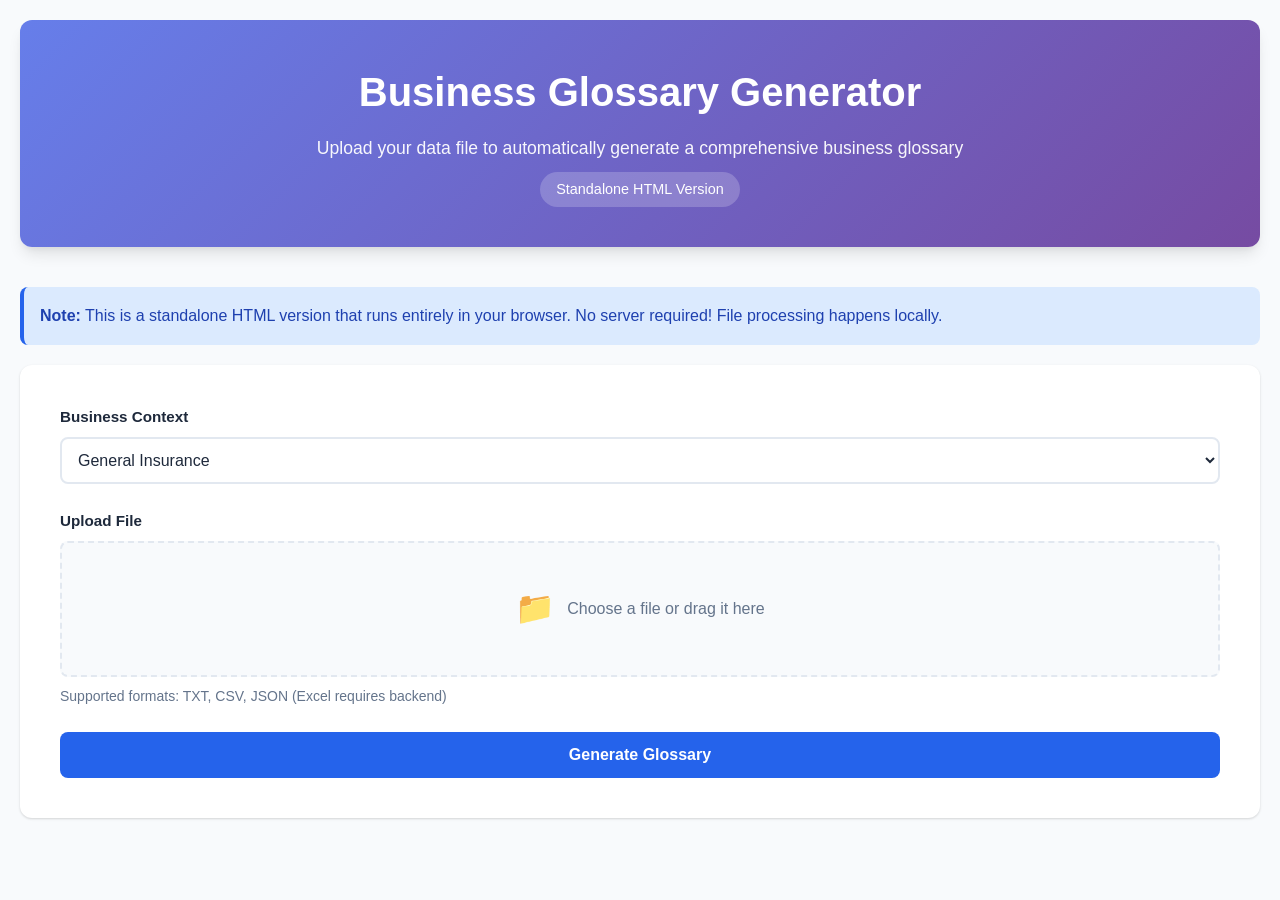
==== business-glossary-generator.html @ 6ede31d7 "Add standalone HTML version of Business Glossary Generator Created a fully self-contained, single-fi" ====
<!DOCTYPE html>
<html lang="en">
<head>
    <meta charset="UTF-8">
    <meta name="viewport" content="width=device-width, initial-scale=1.0">
    <title>Business Glossary Generator</title>
    <style>
        * {
            margin: 0;
            padding: 0;
            box-sizing: border-box;
        }

        :root {
            --primary-color: #2563eb;
            --primary-hover: #1d4ed8;
            --secondary-color: #64748b;
            --success-color: #10b981;
            --error-color: #ef4444;
            --background: #f8fafc;
            --surface: #ffffff;
            --border: #e2e8f0;
            --text-primary: #1e293b;
            --text-secondary: #64748b;
            --shadow: 0 1px 3px 0 rgba(0, 0, 0, 0.1), 0 1px 2px 0 rgba(0, 0, 0, 0.06);
            --shadow-lg: 0 10px 15px -3px rgba(0, 0, 0, 0.1), 0 4px 6px -2px rgba(0, 0, 0, 0.05);
        }

        body {
            font-family: -apple-system, BlinkMacSystemFont, 'Segoe UI', Roboto, 'Helvetica Neue', Arial, sans-serif;
            background: var(--background);
            color: var(--text-primary);
            line-height: 1.6;
            padding: 20px;
        }

        .container {
            max-width: 1400px;
            margin: 0 auto;
        }

        header {
            text-align: center;
            margin-bottom: 40px;
            padding: 40px 20px;
            background: linear-gradient(135deg, #667eea 0%, #764ba2 100%);
            border-radius: 12px;
            color: white;
            box-shadow: var(--shadow-lg);
        }

        header h1 {
            font-size: 2.5rem;
            font-weight: 700;
            margin-bottom: 10px;
        }

        .subtitle {
            font-size: 1.1rem;
            opacity: 0.95;
        }

        .badge {
            display: inline-block;
            background: rgba(255, 255, 255, 0.2);
            padding: 6px 16px;
            border-radius: 20px;
            font-size: 0.9rem;
            margin-top: 10px;
        }

        .upload-section {
            background: var(--surface);
            padding: 40px;
            border-radius: 12px;
            box-shadow: var(--shadow);
            margin-bottom: 30px;
        }

        .form-group {
            margin-bottom: 25px;
        }

        .form-group label {
            display: block;
            font-weight: 600;
            margin-bottom: 8px;
            color: var(--text-primary);
            font-size: 0.95rem;
        }

        select {
            width: 100%;
            padding: 12px;
            border: 2px solid var(--border);
            border-radius: 8px;
            font-size: 1rem;
            background: var(--surface);
            color: var(--text-primary);
            cursor: pointer;
            transition: border-color 0.2s;
        }

        select:focus {
            outline: none;
            border-color: var(--primary-color);
        }

        .file-input-wrapper {
            position: relative;
        }

        input[type="file"] {
            opacity: 0;
            position: absolute;
            width: 100%;
            height: 100%;
            cursor: pointer;
            z-index: 2;
        }

        .file-input-label {
            display: flex;
            align-items: center;
            justify-content: center;
            padding: 40px;
            border: 2px dashed var(--border);
            border-radius: 8px;
            background: var(--background);
            cursor: pointer;
            transition: all 0.3s;
        }

        .file-input-label:hover,
        .file-input-label.highlight {
            border-color: var(--primary-color);
            background: #f0f9ff;
        }

        .file-icon {
            font-size: 2rem;
            margin-right: 12px;
        }

        .file-text {
            font-size: 1rem;
            color: var(--text-secondary);
        }

        .file-info {
            margin-top: 8px;
            font-size: 0.875rem;
            color: var(--text-secondary);
        }

        .btn-primary, .btn-secondary {
            padding: 14px 32px;
            border: none;
            border-radius: 8px;
            font-size: 1rem;
            font-weight: 600;
            cursor: pointer;
            transition: all 0.3s;
            display: inline-flex;
            align-items: center;
            justify-content: center;
            gap: 8px;
        }

        .btn-primary {
            background: var(--primary-color);
            color: white;
            width: 100%;
        }

        .btn-primary:hover:not(:disabled) {
            background: var(--primary-hover);
            transform: translateY(-1px);
            box-shadow: var(--shadow-lg);
        }

        .btn-primary:disabled {
            opacity: 0.6;
            cursor: not-allowed;
        }

        .btn-secondary {
            background: var(--secondary-color);
            color: white;
        }

        .btn-secondary:hover {
            background: #475569;
        }

        .spinner {
            width: 20px;
            height: 20px;
            border: 3px solid rgba(255, 255, 255, 0.3);
            border-radius: 50%;
            border-top-color: white;
            animation: spin 0.8s linear infinite;
        }

        @keyframes spin {
            to { transform: rotate(360deg); }
        }

        .error-message {
            background: #fee2e2;
            border: 1px solid var(--error-color);
            color: #991b1b;
            padding: 16px;
            border-radius: 8px;
            margin-bottom: 20px;
        }

        .success-message {
            background: #d1fae5;
            border: 1px solid var(--success-color);
            color: #065f46;
            padding: 16px;
            border-radius: 8px;
            margin-bottom: 20px;
        }

        .results-section {
            background: var(--surface);
            padding: 30px;
            border-radius: 12px;
            box-shadow: var(--shadow);
        }

        .results-header {
            display: flex;
            justify-content: space-between;
            align-items: center;
            margin-bottom: 25px;
            flex-wrap: wrap;
            gap: 15px;
        }

        .results-header h2 {
            font-size: 1.75rem;
            color: var(--text-primary);
        }

        .table-wrapper {
            overflow-x: auto;
            border-radius: 8px;
            border: 1px solid var(--border);
        }

        table {
            width: 100%;
            border-collapse: collapse;
            background: var(--surface);
        }

        thead {
            background: #f1f5f9;
        }

        th {
            padding: 16px;
            text-align: left;
            font-weight: 600;
            color: var(--text-primary);
            border-bottom: 2px solid var(--border);
            white-space: nowrap;
            font-size: 0.9rem;
        }

        td {
            padding: 16px;
            border-bottom: 1px solid var(--border);
            color: var(--text-secondary);
            font-size: 0.9rem;
        }

        tbody tr:hover {
            background: var(--background);
        }

        tbody tr:last-child td {
            border-bottom: none;
        }

        .info-box {
            background: #dbeafe;
            border-left: 4px solid var(--primary-color);
            padding: 16px;
            border-radius: 8px;
            margin-bottom: 20px;
        }

        .info-box p {
            margin: 0;
            color: #1e40af;
        }

        @media (max-width: 768px) {
            header h1 {
                font-size: 1.75rem;
            }

            .upload-section {
                padding: 20px;
            }

            .results-section {
                padding: 20px;
            }

            .results-header {
                flex-direction: column;
                align-items: flex-start;
            }

            .btn-secondary {
                width: 100%;
            }
        }
    </style>
</head>
<body>
    <div class="container">
        <header>
            <h1>Business Glossary Generator</h1>
            <p class="subtitle">Upload your data file to automatically generate a comprehensive business glossary</p>
            <span class="badge">Standalone HTML Version</span>
        </header>

        <div class="info-box">
            <p><strong>Note:</strong> This is a standalone HTML version that runs entirely in your browser. No server required! File processing happens locally.</p>
        </div>

        <div class="upload-section">
            <form id="uploadForm">
                <div class="form-group">
                    <label for="business_context">Business Context</label>
                    <select id="business_context" name="business_context" required>
                        <option value="General Insurance">General Insurance</option>
                        <option value="Life Insurance">Life Insurance</option>
                        <option value="Information Technology">Information Technology</option>
                    </select>
                </div>

                <div class="form-group">
                    <label for="file">Upload File</label>
                    <div class="file-input-wrapper">
                        <input type="file" id="file" name="file" accept=".txt,.csv,.json" required>
                        <div class="file-input-label">
                            <span class="file-icon">📁</span>
                            <span class="file-text">Choose a file or drag it here</span>
                        </div>
                    </div>
                    <p class="file-info">Supported formats: TXT, CSV, JSON (Excel requires backend)</p>
                </div>

                <button type="submit" class="btn-primary" id="submitBtn">
                    <span class="btn-text">Generate Glossary</span>
                    <span class="spinner" style="display: none;"></span>
                </button>
            </form>
        </div>

        <div id="errorMessage" class="error-message" style="display: none;"></div>
        <div id="successMessage" class="success-message" style="display: none;"></div>

        <div id="resultsSection" class="results-section" style="display: none;">
            <div class="results-header">
                <h2>Business Glossary Results</h2>
                <button id="exportBtn" class="btn-secondary">Export to CSV</button>
            </div>
            <div class="table-wrapper">
                <table id="glossaryTable">
                    <thead>
                        <tr>
                            <th>Title</th>
                            <th>Description</th>
                            <th>Examples</th>
                            <th>Business Logic</th>
                            <th>Data Type</th>
                            <th>Technical Aliases</th>
                            <th>Synonyms</th>
                            <th>Logical Formula</th>
                        </tr>
                    </thead>
                    <tbody id="glossaryBody">
                    </tbody>
                </table>
            </div>
        </div>
    </div>

    <script>
        // Glossary data templates
        const glossaryTemplates = {
            "General Insurance": [
                {
                    "title": "Premium",
                    "description": "The amount paid by the policyholder to the insurance company for coverage",
                    "examples": "Monthly premium: $150, Annual premium: $1,800",
                    "business_logic": "Calculated based on risk factors, coverage amount, and policy term",
                    "data_type": "Currency/Decimal",
                    "technical_aliases": "premium_amount, policy_premium, prem_amt",
                    "synonyms": "Insurance Premium, Policy Payment",
                    "logical_formula": ""
                },
                {
                    "title": "Claim Amount",
                    "description": "The monetary value requested or paid for an insurance claim",
                    "examples": "Claim for vehicle damage: $5,000, Medical claim: $2,500",
                    "business_logic": "Must not exceed policy coverage limits; subject to deductibles",
                    "data_type": "Currency/Decimal",
                    "technical_aliases": "claim_amt, paid_amount, settlement_amount",
                    "synonyms": "Settlement Amount, Claim Payment, Payout",
                    "logical_formula": ""
                },
                {
                    "title": "Loss Ratio",
                    "description": "The ratio of claims paid to premiums earned",
                    "examples": "Loss Ratio of 0.75 means 75% of premiums are paid out as claims",
                    "business_logic": "Used to measure profitability and pricing adequacy of insurance products",
                    "data_type": "Decimal/Percentage",
                    "technical_aliases": "loss_ratio, claims_ratio",
                    "synonyms": "Claims Ratio, Incurred Loss Ratio",
                    "logical_formula": "(Total Claims Paid / Total Premiums Earned) * 100"
                },
                {
                    "title": "Deductible",
                    "description": "The amount the policyholder must pay before insurance coverage begins",
                    "examples": "$500 deductible, $1,000 deductible",
                    "business_logic": "Higher deductibles typically result in lower premiums",
                    "data_type": "Currency/Decimal",
                    "technical_aliases": "deductible_amount, ded_amt",
                    "synonyms": "Out-of-Pocket Amount, Excess",
                    "logical_formula": ""
                }
            ],
            "Life Insurance": [
                {
                    "title": "Sum Assured",
                    "description": "The guaranteed amount payable to beneficiaries upon death or maturity",
                    "examples": "Life cover: $500,000, Term insurance sum assured: $1,000,000",
                    "business_logic": "Determined at policy inception based on income, needs, and underwriting",
                    "data_type": "Currency/Decimal",
                    "technical_aliases": "coverage_amount, death_benefit, face_amount",
                    "synonyms": "Death Benefit, Coverage Amount, Face Value",
                    "logical_formula": ""
                },
                {
                    "title": "Surrender Value",
                    "description": "The amount payable to the policyholder if the policy is terminated before maturity",
                    "examples": "After 5 years, surrender value: $12,000",
                    "business_logic": "Calculated based on premiums paid, policy duration, and surrender charges",
                    "data_type": "Currency/Decimal",
                    "technical_aliases": "cash_surrender_value, csv, surrender_amt",
                    "synonyms": "Cash Value, Termination Value",
                    "logical_formula": "Total Premiums Paid - Surrender Charges - Policy Fees"
                },
                {
                    "title": "Mortality Rate",
                    "description": "The probability of death within a specified age group",
                    "examples": "Mortality rate for age 40-45: 0.002 (0.2%)",
                    "business_logic": "Used for premium calculation and reserves estimation",
                    "data_type": "Decimal/Percentage",
                    "technical_aliases": "death_rate, mortality_prob",
                    "synonyms": "Death Rate, Mortality Probability",
                    "logical_formula": "Number of Deaths / Total Population in Age Group"
                },
                {
                    "title": "Policy Term",
                    "description": "The duration for which the insurance coverage is valid",
                    "examples": "20-year term, 30-year term, Whole life (lifetime)",
                    "business_logic": "Defines the period of coverage and premium payment duration",
                    "data_type": "Integer/Years",
                    "technical_aliases": "coverage_period, term_years",
                    "synonyms": "Coverage Period, Policy Duration",
                    "logical_formula": ""
                }
            ],
            "Information Technology": [
                {
                    "title": "User ID",
                    "description": "Unique identifier assigned to each system user",
                    "examples": "U123456, user@example.com, EMP001",
                    "business_logic": "Must be unique across the system; used for authentication and audit trails",
                    "data_type": "String/VARCHAR",
                    "technical_aliases": "user_id, uid, username, login_id",
                    "synonyms": "Username, Login ID, Account ID",
                    "logical_formula": ""
                },
                {
                    "title": "Session Duration",
                    "description": "The length of time a user remains actively logged into the system",
                    "examples": "Average session: 45 minutes, Timeout: 30 minutes",
                    "business_logic": "Tracked for security and usage analytics; sessions expire after inactivity",
                    "data_type": "Integer/Time",
                    "technical_aliases": "session_time, login_duration, active_time",
                    "synonyms": "Login Duration, Active Time, Session Length",
                    "logical_formula": ""
                },
                {
                    "title": "System Uptime",
                    "description": "Percentage of time the system is operational and accessible",
                    "examples": "99.9% uptime, 99.99% availability",
                    "business_logic": "Calculated excluding planned maintenance; key SLA metric",
                    "data_type": "Percentage/Decimal",
                    "technical_aliases": "availability, uptime_pct, system_availability",
                    "synonyms": "Availability, Service Uptime, System Availability",
                    "logical_formula": "(Total Time - Downtime) / Total Time * 100"
                },
                {
                    "title": "Response Time",
                    "description": "Time taken for the system to respond to a user request",
                    "examples": "Average response time: 250ms, Peak: 500ms",
                    "business_logic": "Key performance indicator; should be minimized for better user experience",
                    "data_type": "Integer/Milliseconds",
                    "technical_aliases": "latency, response_time_ms, rt",
                    "synonyms": "Latency, Request Time, API Response Time",
                    "logical_formula": "Request End Time - Request Start Time"
                }
            ]
        };

        let currentGlossaryData = [];

        // DOM elements
        const uploadForm = document.getElementById('uploadForm');
        const fileInput = document.getElementById('file');
        const fileLabel = document.querySelector('.file-text');
        const submitBtn = document.getElementById('submitBtn');
        const btnText = document.querySelector('.btn-text');
        const spinner = document.querySelector('.spinner');
        const errorMessage = document.getElementById('errorMessage');
        const successMessage = document.getElementById('successMessage');
        const resultsSection = document.getElementById('resultsSection');
        const glossaryBody = document.getElementById('glossaryBody');
        const exportBtn = document.getElementById('exportBtn');
        const businessContext = document.getElementById('business_context');

        // Update file label when file is selected
        fileInput.addEventListener('change', function(e) {
            if (e.target.files.length > 0) {
                fileLabel.textContent = e.target.files[0].name;
            } else {
                fileLabel.textContent = 'Choose a file or drag it here';
            }
        });

        // Parse CSV content
        function parseCSV(content) {
            const lines = content.split('\n').filter(line => line.trim());
            if (lines.length === 0) return [];

            const headers = lines[0].split(',').map(h => h.trim());
            const data = [];

            for (let i = 1; i < lines.length; i++) {
                const values = lines[i].split(',').map(v => v.trim());
                const row = {};
                headers.forEach((header, index) => {
                    row[header] = values[index] || '';
                });
                data.push(row);
            }

            return { headers, data };
        }

        // Parse JSON content
        function parseJSON(content) {
            try {
                return JSON.parse(content);
            } catch (e) {
                throw new Error('Invalid JSON format');
            }
        }

        // Generate glossary from file content
        function generateGlossaryFromContent(content, fileType, context) {
            let parsedData;
            let terms = [];

            try {
                if (fileType === 'csv') {
                    parsedData = parseCSV(content);
                    // Extract field names and create glossary entries
                    if (parsedData.headers && parsedData.headers.length > 0) {
                        parsedData.headers.forEach((header, index) => {
                            const sampleValues = parsedData.data.slice(0, 3).map(row => row[header]).filter(v => v).join(', ');
                            terms.push({
                                title: formatFieldName(header),
                                description: generateDescription(header, context),
                                examples: sampleValues || 'N/A',
                                business_logic: generateBusinessLogic(header, context),
                                data_type: inferDataType(header, parsedData.data),
                                technical_aliases: generateAliases(header),
                                synonyms: generateSynonyms(header),
                                logical_formula: isMetric(header) ? generateFormula(header) : ''
                            });
                        });
                    }
                } else if (fileType === 'json') {
                    parsedData = parseJSON(content);
                    terms = extractTermsFromJSON(parsedData, context);
                } else if (fileType === 'txt') {
                    terms = extractTermsFromText(content, context);
                }

                // If we couldn't extract enough terms, use template
                if (terms.length < 2) {
                    return glossaryTemplates[context] || glossaryTemplates["Information Technology"];
                }

                return terms;
            } catch (e) {
                console.error('Error generating glossary:', e);
                return glossaryTemplates[context] || glossaryTemplates["Information Technology"];
            }
        }

        // Helper functions
        function formatFieldName(name) {
            return name.replace(/_/g, ' ').replace(/\b\w/g, l => l.toUpperCase());
        }

        function generateDescription(fieldName, context) {
            const descriptions = {
                'id': 'Unique identifier for the record',
                'name': 'Name or title of the entity',
                'date': 'Date timestamp for the record',
                'amount': 'Monetary value or quantity',
                'status': 'Current state or condition',
                'type': 'Category or classification'
            };

            const lowerField = fieldName.toLowerCase();
            for (let key in descriptions) {
                if (lowerField.includes(key)) {
                    return descriptions[key];
                }
            }

            return `Business term representing ${fieldName.toLowerCase()} in the ${context} domain`;
        }

        function generateBusinessLogic(fieldName, context) {
            if (fieldName.toLowerCase().includes('id')) {
                return 'Must be unique and immutable once assigned';
            }
            if (fieldName.toLowerCase().includes('amount') || fieldName.toLowerCase().includes('value')) {
                return 'Must be non-negative; subject to business validation rules';
            }
            if (fieldName.toLowerCase().includes('date')) {
                return 'Must be a valid date; used for temporal analysis';
            }
            return `Governed by ${context} business rules and data quality standards`;
        }

        function inferDataType(fieldName, data) {
            const lowerField = fieldName.toLowerCase();
            if (lowerField.includes('id')) return 'String/VARCHAR';
            if (lowerField.includes('date')) return 'Date/Timestamp';
            if (lowerField.includes('amount') || lowerField.includes('price') || lowerField.includes('value')) return 'Decimal/Currency';
            if (lowerField.includes('count') || lowerField.includes('number')) return 'Integer';
            if (lowerField.includes('status') || lowerField.includes('type')) return 'String/Enum';

            // Try to infer from sample data
            if (data && data.length > 0) {
                const sample = data[0][fieldName];
                if (sample && !isNaN(sample)) {
                    return sample.includes('.') ? 'Decimal' : 'Integer';
                }
            }

            return 'String/VARCHAR';
        }

        function generateAliases(fieldName) {
            const snake = fieldName.toLowerCase().replace(/\s+/g, '_');
            const camel = fieldName.replace(/\s+(.)/g, (_, c) => c.toUpperCase()).replace(/\s/g, '');
            const abbrev = fieldName.split(/\s+/).map(w => w[0]).join('').toLowerCase();
            return `${snake}, ${camel}, ${abbrev}`;
        }

        function generateSynonyms(fieldName) {
            const synonymMap = {
                'id': 'Identifier, Key, Reference',
                'name': 'Title, Label, Designation',
                'amount': 'Value, Sum, Total',
                'date': 'Timestamp, Time, DateTime',
                'status': 'State, Condition, Flag'
            };

            const lowerField = fieldName.toLowerCase();
            for (let key in synonymMap) {
                if (lowerField.includes(key)) {
                    return synonymMap[key];
                }
            }

            return 'N/A';
        }

        function isMetric(fieldName) {
            const metricKeywords = ['ratio', 'rate', 'percentage', 'total', 'count', 'average', 'sum', 'score'];
            const lowerField = fieldName.toLowerCase();
            return metricKeywords.some(keyword => lowerField.includes(keyword));
        }

        function generateFormula(fieldName) {
            const lowerField = fieldName.toLowerCase();
            if (lowerField.includes('ratio')) {
                return 'Numerator / Denominator * 100';
            }
            if (lowerField.includes('total') || lowerField.includes('sum')) {
                return 'SUM(Individual Values)';
            }
            if (lowerField.includes('average')) {
                return 'SUM(Values) / COUNT(Values)';
            }
            if (lowerField.includes('percentage')) {
                return '(Part / Whole) * 100';
            }
            return '';
        }

        function extractTermsFromJSON(data, context) {
            const terms = [];

            function processObject(obj, prefix = '') {
                for (let key in obj) {
                    const value = obj[key];
                    const fullKey = prefix ? `${prefix}.${key}` : key;

                    if (typeof value === 'object' && !Array.isArray(value) && value !== null) {
                        if (value.description || value.type) {
                            // This looks like a schema definition
                            terms.push({
                                title: formatFieldName(key),
                                description: value.description || generateDescription(key, context),
                                examples: value.example || value.examples || 'N/A',
                                business_logic: generateBusinessLogic(key, context),
                                data_type: value.type || inferDataType(key, []),
                                technical_aliases: generateAliases(key),
                                synonyms: generateSynonyms(key),
                                logical_formula: value.formula || value.calculation || ''
                            });
                        } else {
                            processObject(value, fullKey);
                        }
                    }
                }
            }

            processObject(data);
            return terms;
        }

        function extractTermsFromText(content, context) {
            const terms = [];
            const lines = content.split('\n').filter(line => line.trim());

            // Look for patterns like "Term: description" or "Term - description"
            const termPattern = /^([A-Z][A-Za-z\s]+)[:|-]\s*(.+)$/;

            for (let line of lines) {
                const match = line.match(termPattern);
                if (match) {
                    const title = match[1].trim();
                    const description = match[2].trim();

                    terms.push({
                        title: title,
                        description: description,
                        examples: 'See documentation',
                        business_logic: generateBusinessLogic(title, context),
                        data_type: inferDataType(title, []),
                        technical_aliases: generateAliases(title),
                        synonyms: generateSynonyms(title),
                        logical_formula: isMetric(title) ? generateFormula(title) : ''
                    });
                }
            }

            return terms;
        }

        // Handle form submission
        uploadForm.addEventListener('submit', async function(e) {
            e.preventDefault();

            const file = fileInput.files[0];
            if (!file) {
                showError('Please select a file');
                return;
            }

            // Reset UI
            errorMessage.style.display = 'none';
            successMessage.style.display = 'none';
            resultsSection.style.display = 'none';

            // Show loading state
            submitBtn.disabled = true;
            btnText.textContent = 'Processing...';
            spinner.style.display = 'inline-block';

            try {
                const fileType = file.name.split('.').pop().toLowerCase();
                const fileContent = await readFileContent(file);
                const context = businessContext.value;

                // Generate glossary
                currentGlossaryData = generateGlossaryFromContent(fileContent, fileType, context);

                // Display results
                displayGlossary(currentGlossaryData);
                resultsSection.style.display = 'block';
                showSuccess(`Successfully generated ${currentGlossaryData.length} glossary entries!`);

                // Scroll to results
                resultsSection.scrollIntoView({ behavior: 'smooth' });
            } catch (error) {
                showError('Error processing file: ' + error.message);
                console.error('Error:', error);
            } finally {
                // Reset button state
                submitBtn.disabled = false;
                btnText.textContent = 'Generate Glossary';
                spinner.style.display = 'none';
            }
        });

        // Read file content
        function readFileContent(file) {
            return new Promise((resolve, reject) => {
                const reader = new FileReader();
                reader.onload = (e) => resolve(e.target.result);
                reader.onerror = (e) => reject(new Error('Failed to read file'));
                reader.readAsText(file);
            });
        }

        // Display glossary in table
        function displayGlossary(glossary) {
            glossaryBody.innerHTML = '';

            glossary.forEach(item => {
                const row = document.createElement('tr');
                row.innerHTML = `
                    <td><strong>${escapeHtml(item.title)}</strong></td>
                    <td>${escapeHtml(item.description)}</td>
                    <td>${escapeHtml(item.examples)}</td>
                    <td>${escapeHtml(item.business_logic)}</td>
                    <td>${escapeHtml(item.data_type)}</td>
                    <td>${escapeHtml(item.technical_aliases)}</td>
                    <td>${escapeHtml(item.synonyms)}</td>
                    <td>${escapeHtml(item.logical_formula || '-')}</td>
                `;
                glossaryBody.appendChild(row);
            });
        }

        // Show error message
        function showError(message) {
            errorMessage.textContent = message;
            errorMessage.style.display = 'block';
            errorMessage.scrollIntoView({ behavior: 'smooth' });
        }

        // Show success message
        function showSuccess(message) {
            successMessage.textContent = message;
            successMessage.style.display = 'block';
        }

        // Escape HTML to prevent XSS
        function escapeHtml(text) {
            const div = document.createElement('div');
            div.textContent = text;
            return div.innerHTML;
        }

        // Export to CSV
        exportBtn.addEventListener('click', function() {
            if (currentGlossaryData.length === 0) {
                return;
            }

            const headers = ['Title', 'Description', 'Examples', 'Business Logic', 'Data Type', 'Technical Aliases', 'Synonyms', 'Logical Formula'];

            let csv = headers.join(',') + '\n';

            currentGlossaryData.forEach(item => {
                const row = [
                    item.title,
                    item.description,
                    item.examples,
                    item.business_logic,
                    item.data_type,
                    item.technical_aliases,
                    item.synonyms,
                    item.logical_formula || ''
                ].map(field => {
                    const escaped = String(field).replace(/"/g, '""');
                    return `"${escaped}"`;
                });

                csv += row.join(',') + '\n';
            });

            // Create download link
            const blob = new Blob([csv], { type: 'text/csv' });
            const url = window.URL.createObjectURL(blob);
            const a = document.createElement('a');
            a.href = url;
            a.download = 'business_glossary.csv';
            document.body.appendChild(a);
            a.click();
            window.URL.revokeObjectURL(url);
            document.body.removeChild(a);
        });

        // Drag and drop support
        const fileInputWrapper = document.querySelector('.file-input-wrapper');
        const fileInputLabel = document.querySelector('.file-input-label');

        ['dragenter', 'dragover', 'dragleave', 'drop'].forEach(eventName => {
            fileInputWrapper.addEventListener(eventName, preventDefaults, false);
        });

        function preventDefaults(e) {
            e.preventDefault();
            e.stopPropagation();
        }

        ['dragenter', 'dragover'].forEach(eventName => {
            fileInputWrapper.addEventListener(eventName, () => {
                fileInputLabel.classList.add('highlight');
            }, false);
        });

        ['dragleave', 'drop'].forEach(eventName => {
            fileInputWrapper.addEventListener(eventName, () => {
                fileInputLabel.classList.remove('highlight');
            }, false);
        });
    </script>
</body>
</html>
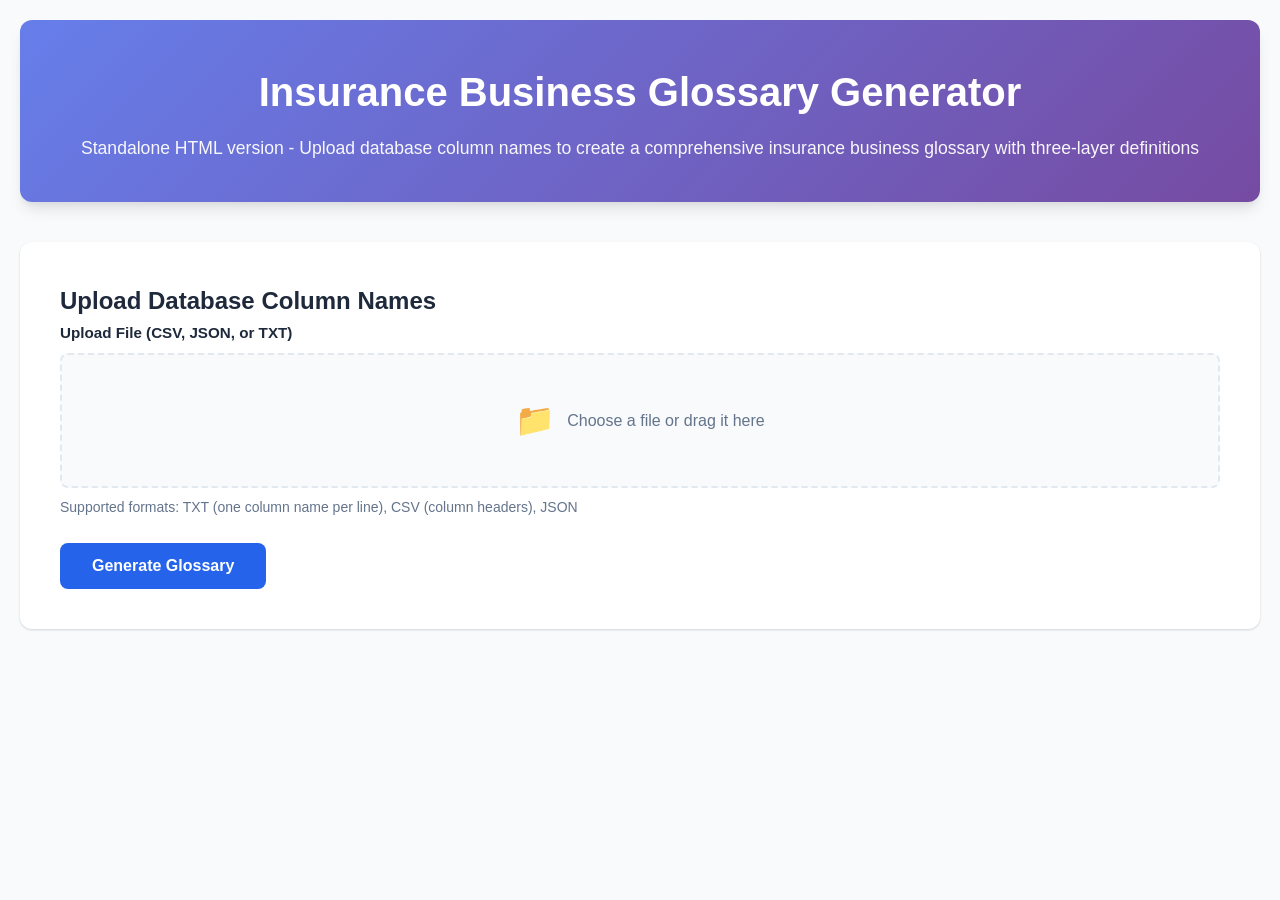
==== commit feed55d7: "Add standalone HTML version with three-layer definition structure - Created self-contained HTML file" ====
--- a/business-glossary-generator.html
+++ b/business-glossary-generator.html
@@ -3,7 +3,7 @@
 <head>
     <meta charset="UTF-8">
     <meta name="viewport" content="width=device-width, initial-scale=1.0">
-    <title>Business Glossary Generator</title>
+    <title>Insurance Business Glossary Generator - Standalone</title>
     <style>
         * {
             margin: 0;
@@ -24,6 +24,9 @@
             --text-secondary: #64748b;
             --shadow: 0 1px 3px 0 rgba(0, 0, 0, 0.1), 0 1px 2px 0 rgba(0, 0, 0, 0.06);
             --shadow-lg: 0 10px 15px -3px rgba(0, 0, 0, 0.1), 0 4px 6px -2px rgba(0, 0, 0, 0.05);
+            --layer1-color: #dbeafe;
+            --layer2-color: #e0e7ff;
+            --layer3-color: #f3e8ff;
         }
 
         body {
@@ -60,21 +63,18 @@
             opacity: 0.95;
         }
 
-        .badge {
-            display: inline-block;
-            background: rgba(255, 255, 255, 0.2);
-            padding: 6px 16px;
-            border-radius: 20px;
-            font-size: 0.9rem;
-            margin-top: 10px;
-        }
-
-        .upload-section {
+        .upload-section, .section {
             background: var(--surface);
             padding: 40px;
             border-radius: 12px;
             box-shadow: var(--shadow);
             margin-bottom: 30px;
+        }
+
+        .section h2 {
+            font-size: 1.75rem;
+            color: var(--text-primary);
+            margin-bottom: 25px;
         }
 
         .form-group {
@@ -89,23 +89,6 @@
             font-size: 0.95rem;
         }
 
-        select {
-            width: 100%;
-            padding: 12px;
-            border: 2px solid var(--border);
-            border-radius: 8px;
-            font-size: 1rem;
-            background: var(--surface);
-            color: var(--text-primary);
-            cursor: pointer;
-            transition: border-color 0.2s;
-        }
-
-        select:focus {
-            outline: none;
-            border-color: var(--primary-color);
-        }
-
         .file-input-wrapper {
             position: relative;
         }
@@ -116,7 +99,6 @@
             width: 100%;
             height: 100%;
             cursor: pointer;
-            z-index: 2;
         }
 
         .file-input-label {
@@ -131,8 +113,7 @@
             transition: all 0.3s;
         }
 
-        .file-input-label:hover,
-        .file-input-label.highlight {
+        .file-input-label:hover {
             border-color: var(--primary-color);
             background: #f0f9ff;
         }
@@ -151,6 +132,13 @@
             margin-top: 8px;
             font-size: 0.875rem;
             color: var(--text-secondary);
+        }
+
+        .action-buttons {
+            display: flex;
+            gap: 15px;
+            margin-bottom: 25px;
+            flex-wrap: wrap;
         }
 
         .btn-primary, .btn-secondary {
@@ -170,7 +158,7 @@
         .btn-primary {
             background: var(--primary-color);
             color: white;
-            width: 100%;
+            flex: 1;
         }
 
         .btn-primary:hover:not(:disabled) {
@@ -215,15 +203,6 @@
             margin-bottom: 20px;
         }
 
-        .success-message {
-            background: #d1fae5;
-            border: 1px solid var(--success-color);
-            color: #065f46;
-            padding: 16px;
-            border-radius: 8px;
-            margin-bottom: 20px;
-        }
-
         .results-section {
             background: var(--surface);
             padding: 30px;
@@ -245,66 +224,212 @@
             color: var(--text-primary);
         }
 
-        .table-wrapper {
-            overflow-x: auto;
-            border-radius: 8px;
+        .result-stats {
+            font-size: 1.1rem;
+            color: var(--text-secondary);
+        }
+
+        /* Glossary Cards with Three-Layer Structure */
+        .glossary-results {
+            display: grid;
+            gap: 25px;
+        }
+
+        .glossary-card {
+            background: var(--surface);
             border: 1px solid var(--border);
-        }
-
-        table {
-            width: 100%;
-            border-collapse: collapse;
-            background: var(--surface);
-        }
-
-        thead {
+            border-radius: 12px;
+            overflow: hidden;
+            box-shadow: var(--shadow);
+            transition: box-shadow 0.3s, transform 0.3s;
+        }
+
+        .glossary-card:hover {
+            box-shadow: var(--shadow-lg);
+            transform: translateY(-2px);
+        }
+
+        .card-header {
+            display: flex;
+            justify-content: space-between;
+            align-items: center;
+            padding: 20px 25px;
+            background: linear-gradient(135deg, #667eea 0%, #764ba2 100%);
+            color: white;
+        }
+
+        .card-header h3 {
+            font-size: 1.5rem;
+            font-weight: 700;
+            margin: 0;
+        }
+
+        .domain-badge {
+            background: rgba(255, 255, 255, 0.2);
+            padding: 6px 14px;
+            border-radius: 20px;
+            font-size: 0.875rem;
+            font-weight: 600;
+            backdrop-filter: blur(10px);
+        }
+
+        /* Layer Sections */
+        .layer-section {
+            padding: 20px 25px;
+            border-left: 4px solid transparent;
+        }
+
+        .layer-section.layer-1 {
+            background: var(--layer1-color);
+            border-left-color: #3b82f6;
+        }
+
+        .layer-section.layer-2 {
+            background: var(--layer2-color);
+            border-left-color: #6366f1;
+        }
+
+        .layer-section.layer-3 {
+            background: var(--layer3-color);
+            border-left-color: #a855f7;
+        }
+
+        .layer-label {
+            font-size: 0.875rem;
+            font-weight: 700;
+            color: var(--text-secondary);
+            text-transform: uppercase;
+            letter-spacing: 0.5px;
+            margin-bottom: 10px;
+            display: flex;
+            justify-content: space-between;
+            align-items: center;
+        }
+
+        .layer-label.collapsible {
+            cursor: pointer;
+            user-select: none;
+        }
+
+        .layer-label.collapsible:hover {
+            color: var(--primary-color);
+        }
+
+        .toggle-icon {
+            font-size: 0.75rem;
+            transition: transform 0.3s;
+        }
+
+        .layer-content {
+            font-size: 1rem;
+            line-height: 1.7;
+            color: var(--text-primary);
+        }
+
+        .layer-content p {
+            margin: 0;
+        }
+
+        .collapsible-content {
+            max-height: 0;
+            overflow: hidden;
+            transition: max-height 0.3s ease-out;
+        }
+
+        .collapsible-content.expanded {
+            max-height: 500px;
+            padding-top: 10px;
+        }
+
+        /* Additional Info Section */
+        .additional-info {
+            padding: 20px 25px;
+            background: var(--background);
+            border-top: 1px solid var(--border);
+        }
+
+        .info-item {
+            margin-bottom: 12px;
+            font-size: 0.9rem;
+        }
+
+        .info-item:last-child {
+            margin-bottom: 0;
+        }
+
+        .info-item strong {
+            color: var(--text-primary);
+            margin-right: 8px;
+        }
+
+        .tag {
+            display: inline-block;
+            background: var(--primary-color);
+            color: white;
+            padding: 4px 12px;
+            border-radius: 12px;
+            font-size: 0.8rem;
+            margin-right: 6px;
+            margin-bottom: 4px;
+        }
+
+        code {
             background: #f1f5f9;
-        }
-
-        th {
-            padding: 16px;
-            text-align: left;
-            font-weight: 600;
+            padding: 2px 8px;
+            border-radius: 4px;
+            font-family: 'Courier New', monospace;
+            font-size: 0.875rem;
+            color: #e11d48;
+            border: 1px solid var(--border);
+        }
+
+        /* Quality Checklist */
+        .quality-checklist {
+            margin-top: 40px;
+            padding: 25px;
+            background: #f0fdf4;
+            border: 1px solid #86efac;
+            border-radius: 12px;
+        }
+
+        .quality-checklist h3 {
+            font-size: 1.25rem;
+            color: #15803d;
+            margin-bottom: 15px;
+        }
+
+        .quality-checklist p {
+            color: var(--text-secondary);
+            margin-bottom: 15px;
+        }
+
+        .quality-checklist ul {
+            list-style: none;
+            padding-left: 0;
+        }
+
+        .quality-checklist li {
+            padding: 8px 0 8px 30px;
+            position: relative;
             color: var(--text-primary);
-            border-bottom: 2px solid var(--border);
-            white-space: nowrap;
-            font-size: 0.9rem;
-        }
-
-        td {
-            padding: 16px;
-            border-bottom: 1px solid var(--border);
-            color: var(--text-secondary);
-            font-size: 0.9rem;
-        }
-
-        tbody tr:hover {
-            background: var(--background);
-        }
-
-        tbody tr:last-child td {
-            border-bottom: none;
-        }
-
-        .info-box {
-            background: #dbeafe;
-            border-left: 4px solid var(--primary-color);
-            padding: 16px;
-            border-radius: 8px;
-            margin-bottom: 20px;
-        }
-
-        .info-box p {
-            margin: 0;
-            color: #1e40af;
-        }
-
+        }
+
+        .quality-checklist li::before {
+            content: "✓";
+            position: absolute;
+            left: 0;
+            color: var(--success-color);
+            font-weight: 700;
+            font-size: 1.2rem;
+        }
+
+        /* Responsive Design */
         @media (max-width: 768px) {
             header h1 {
                 font-size: 1.75rem;
             }
 
-            .upload-section {
+            .upload-section, .section {
                 padding: 20px;
             }
 
@@ -317,8 +442,22 @@
                 align-items: flex-start;
             }
 
-            .btn-secondary {
+            .action-buttons {
+                flex-direction: column;
+            }
+
+            .btn-primary, .btn-secondary {
                 width: 100%;
+            }
+
+            .card-header {
+                flex-direction: column;
+                align-items: flex-start;
+                gap: 10px;
+            }
+
+            .domain-badge {
+                align-self: flex-start;
             }
         }
     </style>
@@ -326,28 +465,16 @@
 <body>
     <div class="container">
         <header>
-            <h1>Business Glossary Generator</h1>
-            <p class="subtitle">Upload your data file to automatically generate a comprehensive business glossary</p>
-            <span class="badge">Standalone HTML Version</span>
+            <h1>Insurance Business Glossary Generator</h1>
+            <p class="subtitle">Standalone HTML version - Upload database column names to create a comprehensive insurance business glossary with three-layer definitions</p>
         </header>
 
-        <div class="info-box">
-            <p><strong>Note:</strong> This is a standalone HTML version that runs entirely in your browser. No server required! File processing happens locally.</p>
-        </div>
-
-        <div class="upload-section">
+        <!-- Upload Section -->
+        <div class="upload-section" id="uploadSection">
+            <h2>Upload Database Column Names</h2>
             <form id="uploadForm">
                 <div class="form-group">
-                    <label for="business_context">Business Context</label>
-                    <select id="business_context" name="business_context" required>
-                        <option value="General Insurance">General Insurance</option>
-                        <option value="Life Insurance">Life Insurance</option>
-                        <option value="Information Technology">Information Technology</option>
-                    </select>
-                </div>
-
-                <div class="form-group">
-                    <label for="file">Upload File</label>
+                    <label for="file">Upload File (CSV, JSON, or TXT)</label>
                     <div class="file-input-wrapper">
                         <input type="file" id="file" name="file" accept=".txt,.csv,.json" required>
                         <div class="file-input-label">
@@ -355,7 +482,7 @@
                             <span class="file-text">Choose a file or drag it here</span>
                         </div>
                     </div>
-                    <p class="file-info">Supported formats: TXT, CSV, JSON (Excel requires backend)</p>
+                    <p class="file-info">Supported formats: TXT (one column name per line), CSV (column headers), JSON</p>
                 </div>
 
                 <button type="submit" class="btn-primary" id="submitBtn">
@@ -366,431 +493,71 @@
         </div>
 
         <div id="errorMessage" class="error-message" style="display: none;"></div>
-        <div id="successMessage" class="success-message" style="display: none;"></div>
-
+
+        <!-- Results Section -->
         <div id="resultsSection" class="results-section" style="display: none;">
             <div class="results-header">
                 <h2>Business Glossary Results</h2>
-                <button id="exportBtn" class="btn-secondary">Export to CSV</button>
+                <div class="result-stats">
+                    <span id="termCount">0</span> business terms generated
+                </div>
             </div>
-            <div class="table-wrapper">
-                <table id="glossaryTable">
-                    <thead>
-                        <tr>
-                            <th>Title</th>
-                            <th>Description</th>
-                            <th>Examples</th>
-                            <th>Business Logic</th>
-                            <th>Data Type</th>
-                            <th>Technical Aliases</th>
-                            <th>Synonyms</th>
-                            <th>Logical Formula</th>
-                        </tr>
-                    </thead>
-                    <tbody id="glossaryBody">
-                    </tbody>
-                </table>
+
+            <div class="action-buttons">
+                <button id="exportCsvBtn" class="btn-primary">
+                    <span>📄 Export to CSV</span>
+                </button>
+                <button id="newGlossaryBtn" class="btn-secondary">
+                    <span>🔄 Create New Glossary</span>
+                </button>
+            </div>
+
+            <div id="glossaryResults" class="glossary-results">
+                <!-- Terms will be rendered here as cards -->
+            </div>
+
+            <div class="quality-checklist">
+                <h3>✓ Quality Assurance Checklist</h3>
+                <p>Each definition follows the three-layer structure from glossary_instructions.md:</p>
+                <ul>
+                    <li><strong>Layer 1: Business Definition</strong> - Plain language, understandable to non-technical stakeholders</li>
+                    <li><strong>Layer 2: Business Context</strong> - Why it matters, business processes, relationships</li>
+                    <li><strong>Layer 3: Technical Bridge</strong> - System mapping for technical teams (optional)</li>
+                    <li>No circular definitions</li>
+                    <li>No unexplained acronyms</li>
+                    <li>Terms defined without requiring other term lookups first</li>
+                    <li>Scope and boundaries are clear</li>
+                    <li>Dates specify exactly which event they represent</li>
+                    <li>Relationships and cardinality mentioned when relevant</li>
+                </ul>
             </div>
         </div>
     </div>
 
     <script>
-        // Glossary data templates
-        const glossaryTemplates = {
-            "General Insurance": [
-                {
-                    "title": "Premium",
-                    "description": "The amount paid by the policyholder to the insurance company for coverage",
-                    "examples": "Monthly premium: $150, Annual premium: $1,800",
-                    "business_logic": "Calculated based on risk factors, coverage amount, and policy term",
-                    "data_type": "Currency/Decimal",
-                    "technical_aliases": "premium_amount, policy_premium, prem_amt",
-                    "synonyms": "Insurance Premium, Policy Payment",
-                    "logical_formula": ""
-                },
-                {
-                    "title": "Claim Amount",
-                    "description": "The monetary value requested or paid for an insurance claim",
-                    "examples": "Claim for vehicle damage: $5,000, Medical claim: $2,500",
-                    "business_logic": "Must not exceed policy coverage limits; subject to deductibles",
-                    "data_type": "Currency/Decimal",
-                    "technical_aliases": "claim_amt, paid_amount, settlement_amount",
-                    "synonyms": "Settlement Amount, Claim Payment, Payout",
-                    "logical_formula": ""
-                },
-                {
-                    "title": "Loss Ratio",
-                    "description": "The ratio of claims paid to premiums earned",
-                    "examples": "Loss Ratio of 0.75 means 75% of premiums are paid out as claims",
-                    "business_logic": "Used to measure profitability and pricing adequacy of insurance products",
-                    "data_type": "Decimal/Percentage",
-                    "technical_aliases": "loss_ratio, claims_ratio",
-                    "synonyms": "Claims Ratio, Incurred Loss Ratio",
-                    "logical_formula": "(Total Claims Paid / Total Premiums Earned) * 100"
-                },
-                {
-                    "title": "Deductible",
-                    "description": "The amount the policyholder must pay before insurance coverage begins",
-                    "examples": "$500 deductible, $1,000 deductible",
-                    "business_logic": "Higher deductibles typically result in lower premiums",
-                    "data_type": "Currency/Decimal",
-                    "technical_aliases": "deductible_amount, ded_amt",
-                    "synonyms": "Out-of-Pocket Amount, Excess",
-                    "logical_formula": ""
-                }
-            ],
-            "Life Insurance": [
-                {
-                    "title": "Sum Assured",
-                    "description": "The guaranteed amount payable to beneficiaries upon death or maturity",
-                    "examples": "Life cover: $500,000, Term insurance sum assured: $1,000,000",
-                    "business_logic": "Determined at policy inception based on income, needs, and underwriting",
-                    "data_type": "Currency/Decimal",
-                    "technical_aliases": "coverage_amount, death_benefit, face_amount",
-                    "synonyms": "Death Benefit, Coverage Amount, Face Value",
-                    "logical_formula": ""
-                },
-                {
-                    "title": "Surrender Value",
-                    "description": "The amount payable to the policyholder if the policy is terminated before maturity",
-                    "examples": "After 5 years, surrender value: $12,000",
-                    "business_logic": "Calculated based on premiums paid, policy duration, and surrender charges",
-                    "data_type": "Currency/Decimal",
-                    "technical_aliases": "cash_surrender_value, csv, surrender_amt",
-                    "synonyms": "Cash Value, Termination Value",
-                    "logical_formula": "Total Premiums Paid - Surrender Charges - Policy Fees"
-                },
-                {
-                    "title": "Mortality Rate",
-                    "description": "The probability of death within a specified age group",
-                    "examples": "Mortality rate for age 40-45: 0.002 (0.2%)",
-                    "business_logic": "Used for premium calculation and reserves estimation",
-                    "data_type": "Decimal/Percentage",
-                    "technical_aliases": "death_rate, mortality_prob",
-                    "synonyms": "Death Rate, Mortality Probability",
-                    "logical_formula": "Number of Deaths / Total Population in Age Group"
-                },
-                {
-                    "title": "Policy Term",
-                    "description": "The duration for which the insurance coverage is valid",
-                    "examples": "20-year term, 30-year term, Whole life (lifetime)",
-                    "business_logic": "Defines the period of coverage and premium payment duration",
-                    "data_type": "Integer/Years",
-                    "technical_aliases": "coverage_period, term_years",
-                    "synonyms": "Coverage Period, Policy Duration",
-                    "logical_formula": ""
-                }
-            ],
-            "Information Technology": [
-                {
-                    "title": "User ID",
-                    "description": "Unique identifier assigned to each system user",
-                    "examples": "U123456, user@example.com, EMP001",
-                    "business_logic": "Must be unique across the system; used for authentication and audit trails",
-                    "data_type": "String/VARCHAR",
-                    "technical_aliases": "user_id, uid, username, login_id",
-                    "synonyms": "Username, Login ID, Account ID",
-                    "logical_formula": ""
-                },
-                {
-                    "title": "Session Duration",
-                    "description": "The length of time a user remains actively logged into the system",
-                    "examples": "Average session: 45 minutes, Timeout: 30 minutes",
-                    "business_logic": "Tracked for security and usage analytics; sessions expire after inactivity",
-                    "data_type": "Integer/Time",
-                    "technical_aliases": "session_time, login_duration, active_time",
-                    "synonyms": "Login Duration, Active Time, Session Length",
-                    "logical_formula": ""
-                },
-                {
-                    "title": "System Uptime",
-                    "description": "Percentage of time the system is operational and accessible",
-                    "examples": "99.9% uptime, 99.99% availability",
-                    "business_logic": "Calculated excluding planned maintenance; key SLA metric",
-                    "data_type": "Percentage/Decimal",
-                    "technical_aliases": "availability, uptime_pct, system_availability",
-                    "synonyms": "Availability, Service Uptime, System Availability",
-                    "logical_formula": "(Total Time - Downtime) / Total Time * 100"
-                },
-                {
-                    "title": "Response Time",
-                    "description": "Time taken for the system to respond to a user request",
-                    "examples": "Average response time: 250ms, Peak: 500ms",
-                    "business_logic": "Key performance indicator; should be minimized for better user experience",
-                    "data_type": "Integer/Milliseconds",
-                    "technical_aliases": "latency, response_time_ms, rt",
-                    "synonyms": "Latency, Request Time, API Response Time",
-                    "logical_formula": "Request End Time - Request Start Time"
-                }
-            ]
-        };
-
-        let currentGlossaryData = [];
+        // Global state
+        let currentGlossary = [];
 
         // DOM elements
         const uploadForm = document.getElementById('uploadForm');
         const fileInput = document.getElementById('file');
-        const fileLabel = document.querySelector('.file-text');
         const submitBtn = document.getElementById('submitBtn');
-        const btnText = document.querySelector('.btn-text');
-        const spinner = document.querySelector('.spinner');
         const errorMessage = document.getElementById('errorMessage');
-        const successMessage = document.getElementById('successMessage');
+        const uploadSection = document.getElementById('uploadSection');
         const resultsSection = document.getElementById('resultsSection');
-        const glossaryBody = document.getElementById('glossaryBody');
-        const exportBtn = document.getElementById('exportBtn');
-        const businessContext = document.getElementById('business_context');
-
-        // Update file label when file is selected
-        fileInput.addEventListener('change', function(e) {
-            if (e.target.files.length > 0) {
-                fileLabel.textContent = e.target.files[0].name;
-            } else {
-                fileLabel.textContent = 'Choose a file or drag it here';
-            }
+        const glossaryResults = document.getElementById('glossaryResults');
+        const termCountEl = document.getElementById('termCount');
+        const exportCsvBtn = document.getElementById('exportCsvBtn');
+        const newGlossaryBtn = document.getElementById('newGlossaryBtn');
+
+        // File input visual feedback
+        fileInput.addEventListener('change', (e) => {
+            const fileName = e.target.files[0]?.name || 'Choose a file or drag it here';
+            document.querySelector('.file-text').textContent = fileName;
         });
 
-        // Parse CSV content
-        function parseCSV(content) {
-            const lines = content.split('\n').filter(line => line.trim());
-            if (lines.length === 0) return [];
-
-            const headers = lines[0].split(',').map(h => h.trim());
-            const data = [];
-
-            for (let i = 1; i < lines.length; i++) {
-                const values = lines[i].split(',').map(v => v.trim());
-                const row = {};
-                headers.forEach((header, index) => {
-                    row[header] = values[index] || '';
-                });
-                data.push(row);
-            }
-
-            return { headers, data };
-        }
-
-        // Parse JSON content
-        function parseJSON(content) {
-            try {
-                return JSON.parse(content);
-            } catch (e) {
-                throw new Error('Invalid JSON format');
-            }
-        }
-
-        // Generate glossary from file content
-        function generateGlossaryFromContent(content, fileType, context) {
-            let parsedData;
-            let terms = [];
-
-            try {
-                if (fileType === 'csv') {
-                    parsedData = parseCSV(content);
-                    // Extract field names and create glossary entries
-                    if (parsedData.headers && parsedData.headers.length > 0) {
-                        parsedData.headers.forEach((header, index) => {
-                            const sampleValues = parsedData.data.slice(0, 3).map(row => row[header]).filter(v => v).join(', ');
-                            terms.push({
-                                title: formatFieldName(header),
-                                description: generateDescription(header, context),
-                                examples: sampleValues || 'N/A',
-                                business_logic: generateBusinessLogic(header, context),
-                                data_type: inferDataType(header, parsedData.data),
-                                technical_aliases: generateAliases(header),
-                                synonyms: generateSynonyms(header),
-                                logical_formula: isMetric(header) ? generateFormula(header) : ''
-                            });
-                        });
-                    }
-                } else if (fileType === 'json') {
-                    parsedData = parseJSON(content);
-                    terms = extractTermsFromJSON(parsedData, context);
-                } else if (fileType === 'txt') {
-                    terms = extractTermsFromText(content, context);
-                }
-
-                // If we couldn't extract enough terms, use template
-                if (terms.length < 2) {
-                    return glossaryTemplates[context] || glossaryTemplates["Information Technology"];
-                }
-
-                return terms;
-            } catch (e) {
-                console.error('Error generating glossary:', e);
-                return glossaryTemplates[context] || glossaryTemplates["Information Technology"];
-            }
-        }
-
-        // Helper functions
-        function formatFieldName(name) {
-            return name.replace(/_/g, ' ').replace(/\b\w/g, l => l.toUpperCase());
-        }
-
-        function generateDescription(fieldName, context) {
-            const descriptions = {
-                'id': 'Unique identifier for the record',
-                'name': 'Name or title of the entity',
-                'date': 'Date timestamp for the record',
-                'amount': 'Monetary value or quantity',
-                'status': 'Current state or condition',
-                'type': 'Category or classification'
-            };
-
-            const lowerField = fieldName.toLowerCase();
-            for (let key in descriptions) {
-                if (lowerField.includes(key)) {
-                    return descriptions[key];
-                }
-            }
-
-            return `Business term representing ${fieldName.toLowerCase()} in the ${context} domain`;
-        }
-
-        function generateBusinessLogic(fieldName, context) {
-            if (fieldName.toLowerCase().includes('id')) {
-                return 'Must be unique and immutable once assigned';
-            }
-            if (fieldName.toLowerCase().includes('amount') || fieldName.toLowerCase().includes('value')) {
-                return 'Must be non-negative; subject to business validation rules';
-            }
-            if (fieldName.toLowerCase().includes('date')) {
-                return 'Must be a valid date; used for temporal analysis';
-            }
-            return `Governed by ${context} business rules and data quality standards`;
-        }
-
-        function inferDataType(fieldName, data) {
-            const lowerField = fieldName.toLowerCase();
-            if (lowerField.includes('id')) return 'String/VARCHAR';
-            if (lowerField.includes('date')) return 'Date/Timestamp';
-            if (lowerField.includes('amount') || lowerField.includes('price') || lowerField.includes('value')) return 'Decimal/Currency';
-            if (lowerField.includes('count') || lowerField.includes('number')) return 'Integer';
-            if (lowerField.includes('status') || lowerField.includes('type')) return 'String/Enum';
-
-            // Try to infer from sample data
-            if (data && data.length > 0) {
-                const sample = data[0][fieldName];
-                if (sample && !isNaN(sample)) {
-                    return sample.includes('.') ? 'Decimal' : 'Integer';
-                }
-            }
-
-            return 'String/VARCHAR';
-        }
-
-        function generateAliases(fieldName) {
-            const snake = fieldName.toLowerCase().replace(/\s+/g, '_');
-            const camel = fieldName.replace(/\s+(.)/g, (_, c) => c.toUpperCase()).replace(/\s/g, '');
-            const abbrev = fieldName.split(/\s+/).map(w => w[0]).join('').toLowerCase();
-            return `${snake}, ${camel}, ${abbrev}`;
-        }
-
-        function generateSynonyms(fieldName) {
-            const synonymMap = {
-                'id': 'Identifier, Key, Reference',
-                'name': 'Title, Label, Designation',
-                'amount': 'Value, Sum, Total',
-                'date': 'Timestamp, Time, DateTime',
-                'status': 'State, Condition, Flag'
-            };
-
-            const lowerField = fieldName.toLowerCase();
-            for (let key in synonymMap) {
-                if (lowerField.includes(key)) {
-                    return synonymMap[key];
-                }
-            }
-
-            return 'N/A';
-        }
-
-        function isMetric(fieldName) {
-            const metricKeywords = ['ratio', 'rate', 'percentage', 'total', 'count', 'average', 'sum', 'score'];
-            const lowerField = fieldName.toLowerCase();
-            return metricKeywords.some(keyword => lowerField.includes(keyword));
-        }
-
-        function generateFormula(fieldName) {
-            const lowerField = fieldName.toLowerCase();
-            if (lowerField.includes('ratio')) {
-                return 'Numerator / Denominator * 100';
-            }
-            if (lowerField.includes('total') || lowerField.includes('sum')) {
-                return 'SUM(Individual Values)';
-            }
-            if (lowerField.includes('average')) {
-                return 'SUM(Values) / COUNT(Values)';
-            }
-            if (lowerField.includes('percentage')) {
-                return '(Part / Whole) * 100';
-            }
-            return '';
-        }
-
-        function extractTermsFromJSON(data, context) {
-            const terms = [];
-
-            function processObject(obj, prefix = '') {
-                for (let key in obj) {
-                    const value = obj[key];
-                    const fullKey = prefix ? `${prefix}.${key}` : key;
-
-                    if (typeof value === 'object' && !Array.isArray(value) && value !== null) {
-                        if (value.description || value.type) {
-                            // This looks like a schema definition
-                            terms.push({
-                                title: formatFieldName(key),
-                                description: value.description || generateDescription(key, context),
-                                examples: value.example || value.examples || 'N/A',
-                                business_logic: generateBusinessLogic(key, context),
-                                data_type: value.type || inferDataType(key, []),
-                                technical_aliases: generateAliases(key),
-                                synonyms: generateSynonyms(key),
-                                logical_formula: value.formula || value.calculation || ''
-                            });
-                        } else {
-                            processObject(value, fullKey);
-                        }
-                    }
-                }
-            }
-
-            processObject(data);
-            return terms;
-        }
-
-        function extractTermsFromText(content, context) {
-            const terms = [];
-            const lines = content.split('\n').filter(line => line.trim());
-
-            // Look for patterns like "Term: description" or "Term - description"
-            const termPattern = /^([A-Z][A-Za-z\s]+)[:|-]\s*(.+)$/;
-
-            for (let line of lines) {
-                const match = line.match(termPattern);
-                if (match) {
-                    const title = match[1].trim();
-                    const description = match[2].trim();
-
-                    terms.push({
-                        title: title,
-                        description: description,
-                        examples: 'See documentation',
-                        business_logic: generateBusinessLogic(title, context),
-                        data_type: inferDataType(title, []),
-                        technical_aliases: generateAliases(title),
-                        synonyms: generateSynonyms(title),
-                        logical_formula: isMetric(title) ? generateFormula(title) : ''
-                    });
-                }
-            }
-
-            return terms;
-        }
-
-        // Handle form submission
-        uploadForm.addEventListener('submit', async function(e) {
+        // Form submission
+        uploadForm.addEventListener('submit', async (e) => {
             e.preventDefault();
 
             const file = fileInput.files[0];
@@ -799,156 +566,506 @@
                 return;
             }
 
-            // Reset UI
-            errorMessage.style.display = 'none';
-            successMessage.style.display = 'none';
-            resultsSection.style.display = 'none';
-
-            // Show loading state
-            submitBtn.disabled = true;
-            btnText.textContent = 'Processing...';
-            spinner.style.display = 'inline-block';
+            showLoading(submitBtn, true);
+            hideError();
 
             try {
-                const fileType = file.name.split('.').pop().toLowerCase();
-                const fileContent = await readFileContent(file);
-                const context = businessContext.value;
+                const columns = await parseFile(file);
+
+                if (!columns || columns.length === 0) {
+                    showError('No column names found in file');
+                    showLoading(submitBtn, false);
+                    return;
+                }
+
+                // Remove duplicates
+                const uniqueColumns = [...new Set(columns)];
 
                 // Generate glossary
-                currentGlossaryData = generateGlossaryFromContent(fileContent, fileType, context);
-
-                // Display results
-                displayGlossary(currentGlossaryData);
-                resultsSection.style.display = 'block';
-                showSuccess(`Successfully generated ${currentGlossaryData.length} glossary entries!`);
-
-                // Scroll to results
-                resultsSection.scrollIntoView({ behavior: 'smooth' });
+                currentGlossary = generateGlossary(uniqueColumns);
+
+                // Show results
+                showResults();
             } catch (error) {
                 showError('Error processing file: ' + error.message);
-                console.error('Error:', error);
             } finally {
-                // Reset button state
-                submitBtn.disabled = false;
-                btnText.textContent = 'Generate Glossary';
+                showLoading(submitBtn, false);
+            }
+        });
+
+        // Export to CSV
+        exportCsvBtn.addEventListener('click', () => {
+            const csvContent = generateCSV(currentGlossary);
+            const blob = new Blob([csvContent], { type: 'text/csv;charset=utf-8;' });
+            const url = URL.createObjectURL(blob);
+            const link = document.createElement('a');
+            link.setAttribute('href', url);
+            link.setAttribute('download', `Insurance_Business_Glossary_${new Date().toISOString().split('T')[0]}.csv`);
+            link.style.visibility = 'hidden';
+            document.body.appendChild(link);
+            link.click();
+            document.body.removeChild(link);
+        });
+
+        // New glossary
+        newGlossaryBtn.addEventListener('click', resetApp);
+
+        // Parse uploaded file
+        async function parseFile(file) {
+            const text = await file.text();
+            const fileName = file.name.toLowerCase();
+
+            if (fileName.endsWith('.csv')) {
+                return parseCSV(text);
+            } else if (fileName.endsWith('.json')) {
+                return parseJSON(text);
+            } else if (fileName.endsWith('.txt')) {
+                return parseTXT(text);
+            } else {
+                throw new Error('Unsupported file format');
+            }
+        }
+
+        function parseCSV(text) {
+            const lines = text.split('\n');
+            if (lines.length === 0) return [];
+
+            // First line is headers
+            const headers = lines[0].split(',').map(h => h.trim().replace(/['"]/g, ''));
+            return headers.filter(h => h.length > 0);
+        }
+
+        function parseJSON(text) {
+            try {
+                const data = JSON.parse(text);
+                if (Array.isArray(data) && data.length > 0) {
+                    return Object.keys(data[0]);
+                } else if (typeof data === 'object') {
+                    return Object.keys(data);
+                }
+                return [];
+            } catch (e) {
+                throw new Error('Invalid JSON format');
+            }
+        }
+
+        function parseTXT(text) {
+            return text.split('\n')
+                .map(line => line.trim())
+                .filter(line => line.length > 0);
+        }
+
+        // Generate glossary from column names
+        function generateGlossary(columns) {
+            // Group similar columns
+            const groupedColumns = groupSimilarColumns(columns);
+
+            // Generate glossary entries
+            const glossary = [];
+
+            for (const [term, cols] of Object.entries(groupedColumns)) {
+                const entry = generateGlossaryEntry(term, cols);
+                glossary.push(entry);
+            }
+
+            return glossary.sort((a, b) => a.business_term.localeCompare(b.business_term));
+        }
+
+        function groupSimilarColumns(columns) {
+            const groups = {};
+
+            for (const col of columns) {
+                // Normalize column name for grouping
+                const baseName = col.toLowerCase()
+                    .replace(/_id$/i, '')
+                    .replace(/_amt$/i, '')
+                    .replace(/_num$/i, '')
+                    .replace(/_dt$/i, '')
+                    .replace(/_date$/i, '')
+                    .replace(/_/g, ' ')
+                    .replace(/-/g, ' ')
+                    .trim();
+
+                const key = baseName || col;
+
+                if (!groups[key]) {
+                    groups[key] = [];
+                }
+                groups[key].push(col);
+            }
+
+            return groups;
+        }
+
+        function generateGlossaryEntry(baseName, columns) {
+            // Format business term
+            const businessTerm = formatBusinessTerm(baseName);
+
+            // Determine term type
+            const termType = determineTermType(businessTerm, columns);
+
+            // Determine data domain
+            const dataDomain = determineDomain(businessTerm, columns);
+
+            // Generate three-layer definition
+            const definition = generateThreeLayerDefinition(businessTerm, termType, dataDomain, columns);
+
+            return {
+                business_term: businessTerm,
+                business_definition: definition.layer1,
+                business_context: definition.layer2,
+                technical_bridge: definition.layer3,
+                synonyms: generateSynonyms(businessTerm, columns),
+                allowed_values: generateAllowedValues(businessTerm, columns),
+                data_domain: dataDomain,
+                associated_columns: columns.join('|')
+            };
+        }
+
+        function formatBusinessTerm(name) {
+            return name
+                .split(/[\s_-]+/)
+                .map(word => word.charAt(0).toUpperCase() + word.slice(1).toLowerCase())
+                .join(' ');
+        }
+
+        function determineTermType(term, columns) {
+            const lowerTerm = term.toLowerCase();
+            const metricKeywords = ['ratio', 'rate', 'percentage', 'count', 'total', 'number', 'sum', 'average'];
+
+            if (metricKeywords.some(keyword => lowerTerm.includes(keyword))) {
+                return 'Business metric';
+            }
+
+            return 'Business term';
+        }
+
+        function determineDomain(term, columns) {
+            const lowerTerm = term.toLowerCase();
+            const colStr = columns.join(' ').toLowerCase();
+
+            // Domain classification logic
+            if (lowerTerm.includes('claim') || colStr.includes('claim')) return 'Claims';
+            if (lowerTerm.includes('policy') || lowerTerm.includes('coverage') || colStr.includes('policy')) return 'Policy';
+            if (lowerTerm.includes('customer') || lowerTerm.includes('insured') || lowerTerm.includes('policyholder')) return 'Customer';
+            if (lowerTerm.includes('premium') || lowerTerm.includes('payment') || lowerTerm.includes('amount')) return 'Finance';
+            if (lowerTerm.includes('broker')) return 'Broker';
+            if (lowerTerm.includes('agent')) return 'Agent';
+            if (lowerTerm.includes('risk') || lowerTerm.includes('underwriting')) return 'Risk';
+            if (lowerTerm.includes('employee') || lowerTerm.includes('staff')) return 'HR';
+
+            return 'Policy'; // Default
+        }
+
+        function generateThreeLayerDefinition(term, termType, domain, columns) {
+            const lowerTerm = term.toLowerCase();
+
+            // Layer 1: Business Definition (1-2 sentences, plain language)
+            let layer1 = '';
+
+            if (lowerTerm.includes('number') || lowerTerm.includes('id')) {
+                layer1 = `The unique identifier assigned to each ${domain.toLowerCase()} for tracking and reference throughout its lifecycle.`;
+            } else if (lowerTerm.includes('date')) {
+                const eventType = extractEventType(term);
+                layer1 = `The date when ${eventType} occurs, marking a key milestone in the ${domain.toLowerCase()} lifecycle.`;
+            } else if (lowerTerm.includes('amount') || lowerTerm.includes('premium') || lowerTerm.includes('payment')) {
+                layer1 = `The monetary value of ${term.toLowerCase()} representing the total amount charged or paid in the insurance transaction.`;
+            } else if (lowerTerm.includes('status') || lowerTerm.includes('state')) {
+                layer1 = `The current state of the ${domain.toLowerCase()} indicating whether it is active, suspended, or terminated.`;
+            } else if (lowerTerm.includes('ratio') || lowerTerm.includes('rate')) {
+                layer1 = `A key performance metric calculated as a percentage to measure ${domain.toLowerCase()} efficiency and profitability.`;
+            } else if (lowerTerm.includes('name') || lowerTerm.includes('description')) {
+                layer1 = `The descriptive identifier or label for the ${domain.toLowerCase()} providing human-readable information.`;
+            } else {
+                layer1 = `A ${termType.toLowerCase()} in the ${domain} domain that captures essential information about insurance operations.`;
+            }
+
+            // Layer 2: Business Context (2-3 sentences)
+            let layer2 = '';
+
+            if (termType === 'Business metric') {
+                layer2 = `This metric is monitored by business stakeholders to evaluate performance and make strategic decisions. `;
+                layer2 += `It provides insights into ${domain.toLowerCase()} operations and helps identify trends requiring attention. `;
+                layer2 += `Values are tracked over time and compared against targets to ensure business objectives are met.`;
+            } else if (lowerTerm.includes('status') || lowerTerm.includes('state')) {
+                layer2 = `The status changes throughout the lifecycle based on business events and user actions. `;
+                layer2 += `Only certain status values allow for specific operations and transitions. `;
+                layer2 += `Status tracking is essential for workflow management and compliance reporting.`;
+            } else if (lowerTerm.includes('date')) {
+                layer2 = `This date is used to determine eligibility, calculate durations, and trigger time-based processes. `;
+                layer2 += `It serves as a key reference point for reporting and analytics. `;
+                layer2 += `The date is stored in the system and used across multiple business operations.`;
+            } else if (lowerTerm.includes('amount') || lowerTerm.includes('premium')) {
+                layer2 = `The amount is calculated based on risk assessment, coverage parameters, and policy terms. `;
+                layer2 += `It impacts financial reporting, reserves, and profitability analysis. `;
+                layer2 += `The value is subject to validation rules and may be adjusted based on business logic.`;
+            } else if (lowerTerm.includes('number') || lowerTerm.includes('id')) {
+                layer2 = `This identifier is used across all systems for linking related records and transactions. `;
+                layer2 += `It remains constant throughout the lifecycle and serves as the primary key for data retrieval. `;
+                layer2 += `The unique identifier ensures data integrity and enables accurate reporting.`;
+            } else {
+                layer2 = `This information is used by insurance professionals to process transactions and make informed decisions. `;
+                layer2 += `It integrates with other data elements to provide a complete view of the ${domain.toLowerCase()}. `;
+                layer2 += `The data is maintained according to business rules and regulatory requirements.`;
+            }
+
+            // Layer 3: Technical Bridge (optional, 1-2 sentences)
+            let layer3 = null;
+
+            // Only include technical bridge for key operational fields
+            if (lowerTerm.includes('number') || lowerTerm.includes('id') ||
+                lowerTerm.includes('amount') || lowerTerm.includes('status')) {
+                const tableName = domain.toUpperCase();
+                const primaryCol = columns[0];
+                layer3 = `Stored in ${tableName}.${primaryCol.toUpperCase()}. `;
+
+                if (lowerTerm.includes('number') || lowerTerm.includes('id')) {
+                    layer3 += `Referenced by multiple tables as a foreign key for establishing relationships.`;
+                } else if (lowerTerm.includes('status')) {
+                    layer3 += `Status changes are logged in ${tableName}_HISTORY with timestamps and reason codes.`;
+                } else {
+                    layer3 += `Used in calculations and aggregations for reporting and analytics.`;
+                }
+            }
+
+            return {
+                layer1,
+                layer2,
+                layer3
+            };
+        }
+
+        function extractEventType(term) {
+            const lowerTerm = term.toLowerCase();
+            if (lowerTerm.includes('effective')) return 'the insurance coverage becomes active';
+            if (lowerTerm.includes('expir') || lowerTerm.includes('end')) return 'the insurance coverage terminates';
+            if (lowerTerm.includes('issue') || lowerTerm.includes('create')) return 'the policy is created in the system';
+            if (lowerTerm.includes('claim')) return 'the claim is filed or processed';
+            if (lowerTerm.includes('payment')) return 'the payment transaction occurs';
+            return 'the event is recorded in the system';
+        }
+
+        function generateSynonyms(term, columns) {
+            const synonyms = [];
+            const lowerTerm = term.toLowerCase();
+
+            // Common insurance synonyms
+            if (lowerTerm.includes('policy number')) synonyms.push('Policy ID', 'Contract Number');
+            if (lowerTerm.includes('claim amount')) synonyms.push('Settlement Amount', 'Payout');
+            if (lowerTerm.includes('premium')) synonyms.push('Insurance Premium', 'Policy Premium');
+            if (lowerTerm.includes('customer')) synonyms.push('Policyholder', 'Insured');
+            if (lowerTerm.includes('deductible')) synonyms.push('Out-of-pocket Amount', 'Excess');
+
+            return synonyms;
+        }
+
+        function generateAllowedValues(term, columns) {
+            const lowerTerm = term.toLowerCase();
+
+            // Return allowed values for status/state fields
+            if (lowerTerm.includes('status') || lowerTerm.includes('state')) {
+                if (lowerTerm.includes('policy')) {
+                    return ['active', 'pending', 'lapsed', 'cancelled', 'expired'];
+                } else if (lowerTerm.includes('claim')) {
+                    return ['open', 'pending', 'approved', 'denied', 'closed'];
+                } else if (lowerTerm.includes('payment')) {
+                    return ['pending', 'processed', 'failed', 'reversed'];
+                } else {
+                    return ['active', 'inactive', 'suspended'];
+                }
+            }
+
+            return null;
+        }
+
+        function showResults() {
+            uploadSection.style.display = 'none';
+            resultsSection.style.display = 'block';
+
+            termCountEl.textContent = currentGlossary.length;
+
+            renderGlossaryCards(currentGlossary);
+
+            resultsSection.scrollIntoView({ behavior: 'smooth' });
+        }
+
+        function renderGlossaryCards(glossary) {
+            glossaryResults.innerHTML = '';
+
+            glossary.forEach(item => {
+                const card = document.createElement('div');
+                card.className = 'glossary-card';
+
+                // Header with term and domain badge
+                const header = document.createElement('div');
+                header.className = 'card-header';
+                header.innerHTML = `
+                    <h3>${escapeHtml(item.business_term)}</h3>
+                    <span class="domain-badge">${escapeHtml(item.data_domain)}</span>
+                `;
+                card.appendChild(header);
+
+                // Layer 1: Business Definition
+                const layer1 = document.createElement('div');
+                layer1.className = 'layer-section layer-1';
+                layer1.innerHTML = `
+                    <div class="layer-label">Layer 1: Business Definition</div>
+                    <p class="layer-content">${escapeHtml(item.business_definition)}</p>
+                `;
+                card.appendChild(layer1);
+
+                // Layer 2: Business Context
+                const layer2 = document.createElement('div');
+                layer2.className = 'layer-section layer-2';
+                layer2.innerHTML = `
+                    <div class="layer-label">Layer 2: Business Context</div>
+                    <p class="layer-content">${escapeHtml(item.business_context)}</p>
+                `;
+                card.appendChild(layer2);
+
+                // Layer 3: Technical Bridge (optional, collapsible)
+                if (item.technical_bridge) {
+                    const layer3 = document.createElement('div');
+                    layer3.className = 'layer-section layer-3';
+                    layer3.innerHTML = `
+                        <div class="layer-label collapsible">
+                            <span>Layer 3: Technical Bridge</span>
+                            <span class="toggle-icon">▼</span>
+                        </div>
+                        <div class="layer-content collapsible-content">
+                            ${escapeHtml(item.technical_bridge)}
+                        </div>
+                    `;
+
+                    // Make it collapsible
+                    const labelEl = layer3.querySelector('.layer-label');
+                    const contentEl = layer3.querySelector('.layer-content');
+                    labelEl.addEventListener('click', () => {
+                        contentEl.classList.toggle('expanded');
+                        labelEl.querySelector('.toggle-icon').textContent =
+                            contentEl.classList.contains('expanded') ? '▲' : '▼';
+                    });
+
+                    card.appendChild(layer3);
+                }
+
+                // Additional info section
+                const additionalInfo = document.createElement('div');
+                additionalInfo.className = 'additional-info';
+
+                let infoHTML = '';
+
+                // Synonyms
+                if (item.synonyms && item.synonyms.length > 0) {
+                    infoHTML += `
+                        <div class="info-item">
+                            <strong>Synonyms:</strong> ${item.synonyms.map(s => `<span class="tag">${escapeHtml(s)}</span>`).join(' ')}
+                        </div>
+                    `;
+                }
+
+                // Allowed Values
+                if (item.allowed_values && item.allowed_values.length > 0) {
+                    infoHTML += `
+                        <div class="info-item">
+                            <strong>Allowed Values:</strong> ${item.allowed_values.map(v => `<code>${escapeHtml(v)}</code>`).join(', ')}
+                        </div>
+                    `;
+                }
+
+                // Associated Columns
+                if (item.associated_columns) {
+                    const columns = item.associated_columns.split('|');
+                    infoHTML += `
+                        <div class="info-item">
+                            <strong>Associated Database Columns:</strong> ${columns.map(c => `<code>${escapeHtml(c)}</code>`).join(', ')}
+                        </div>
+                    `;
+                }
+
+                if (infoHTML) {
+                    additionalInfo.innerHTML = infoHTML;
+                    card.appendChild(additionalInfo);
+                }
+
+                glossaryResults.appendChild(card);
+            });
+        }
+
+        function generateCSV(glossary) {
+            const headers = [
+                'Business Term',
+                'Business Definition',
+                'Business Context',
+                'Technical Bridge',
+                'Synonyms',
+                'Allowed Values',
+                'Data Domain',
+                'Associated Database Columns'
+            ];
+
+            const rows = glossary.map(item => [
+                item.business_term || '',
+                item.business_definition || '',
+                item.business_context || '',
+                item.technical_bridge || '',
+                (item.synonyms || []).join('; '),
+                (item.allowed_values || []).join('; '),
+                item.data_domain || '',
+                item.associated_columns || ''
+            ]);
+
+            const csvRows = [headers, ...rows].map(row =>
+                row.map(cell => `"${String(cell).replace(/"/g, '""')}"`).join(',')
+            );
+
+            return csvRows.join('\n');
+        }
+
+        function showLoading(button, isLoading) {
+            const btnText = button.querySelector('.btn-text');
+            const spinner = button.querySelector('.spinner');
+
+            if (isLoading) {
+                button.disabled = true;
+                btnText.style.display = 'none';
+                spinner.style.display = 'inline-block';
+            } else {
+                button.disabled = false;
+                btnText.style.display = 'inline';
                 spinner.style.display = 'none';
             }
-        });
-
-        // Read file content
-        function readFileContent(file) {
-            return new Promise((resolve, reject) => {
-                const reader = new FileReader();
-                reader.onload = (e) => resolve(e.target.result);
-                reader.onerror = (e) => reject(new Error('Failed to read file'));
-                reader.readAsText(file);
-            });
-        }
-
-        // Display glossary in table
-        function displayGlossary(glossary) {
-            glossaryBody.innerHTML = '';
-
-            glossary.forEach(item => {
-                const row = document.createElement('tr');
-                row.innerHTML = `
-                    <td><strong>${escapeHtml(item.title)}</strong></td>
-                    <td>${escapeHtml(item.description)}</td>
-                    <td>${escapeHtml(item.examples)}</td>
-                    <td>${escapeHtml(item.business_logic)}</td>
-                    <td>${escapeHtml(item.data_type)}</td>
-                    <td>${escapeHtml(item.technical_aliases)}</td>
-                    <td>${escapeHtml(item.synonyms)}</td>
-                    <td>${escapeHtml(item.logical_formula || '-')}</td>
-                `;
-                glossaryBody.appendChild(row);
-            });
-        }
-
-        // Show error message
+        }
+
         function showError(message) {
             errorMessage.textContent = message;
             errorMessage.style.display = 'block';
-            errorMessage.scrollIntoView({ behavior: 'smooth' });
-        }
-
-        // Show success message
-        function showSuccess(message) {
-            successMessage.textContent = message;
-            successMessage.style.display = 'block';
-        }
-
-        // Escape HTML to prevent XSS
-        function escapeHtml(text) {
-            const div = document.createElement('div');
-            div.textContent = text;
-            return div.innerHTML;
-        }
-
-        // Export to CSV
-        exportBtn.addEventListener('click', function() {
-            if (currentGlossaryData.length === 0) {
-                return;
-            }
-
-            const headers = ['Title', 'Description', 'Examples', 'Business Logic', 'Data Type', 'Technical Aliases', 'Synonyms', 'Logical Formula'];
-
-            let csv = headers.join(',') + '\n';
-
-            currentGlossaryData.forEach(item => {
-                const row = [
-                    item.title,
-                    item.description,
-                    item.examples,
-                    item.business_logic,
-                    item.data_type,
-                    item.technical_aliases,
-                    item.synonyms,
-                    item.logical_formula || ''
-                ].map(field => {
-                    const escaped = String(field).replace(/"/g, '""');
-                    return `"${escaped}"`;
-                });
-
-                csv += row.join(',') + '\n';
-            });
-
-            // Create download link
-            const blob = new Blob([csv], { type: 'text/csv' });
-            const url = window.URL.createObjectURL(blob);
-            const a = document.createElement('a');
-            a.href = url;
-            a.download = 'business_glossary.csv';
-            document.body.appendChild(a);
-            a.click();
-            window.URL.revokeObjectURL(url);
-            document.body.removeChild(a);
-        });
-
-        // Drag and drop support
-        const fileInputWrapper = document.querySelector('.file-input-wrapper');
-        const fileInputLabel = document.querySelector('.file-input-label');
-
-        ['dragenter', 'dragover', 'dragleave', 'drop'].forEach(eventName => {
-            fileInputWrapper.addEventListener(eventName, preventDefaults, false);
-        });
-
-        function preventDefaults(e) {
-            e.preventDefault();
-            e.stopPropagation();
-        }
-
-        ['dragenter', 'dragover'].forEach(eventName => {
-            fileInputWrapper.addEventListener(eventName, () => {
-                fileInputLabel.classList.add('highlight');
-            }, false);
-        });
-
-        ['dragleave', 'drop'].forEach(eventName => {
-            fileInputWrapper.addEventListener(eventName, () => {
-                fileInputLabel.classList.remove('highlight');
-            }, false);
-        });
+            errorMessage.scrollIntoView({ behavior: 'smooth', block: 'nearest' });
+        }
+
+        function hideError() {
+            errorMessage.style.display = 'none';
+        }
+
+        function resetApp() {
+            currentGlossary = [];
+            uploadForm.reset();
+            document.querySelector('.file-text').textContent = 'Choose a file or drag it here';
+            uploadSection.style.display = 'block';
+            resultsSection.style.display = 'none';
+            hideError();
+            window.scrollTo({ top: 0, behavior: 'smooth' });
+        }
+
+        function escapeHtml(unsafe) {
+            if (!unsafe) return '';
+            return String(unsafe)
+                .replace(/&/g, "&amp;")
+                .replace(/</g, "&lt;")
+                .replace(/>/g, "&gt;")
+                .replace(/"/g, "&quot;")
+                .replace(/'/g, "&#039;");
+        }
     </script>
 </body>
 </html>
